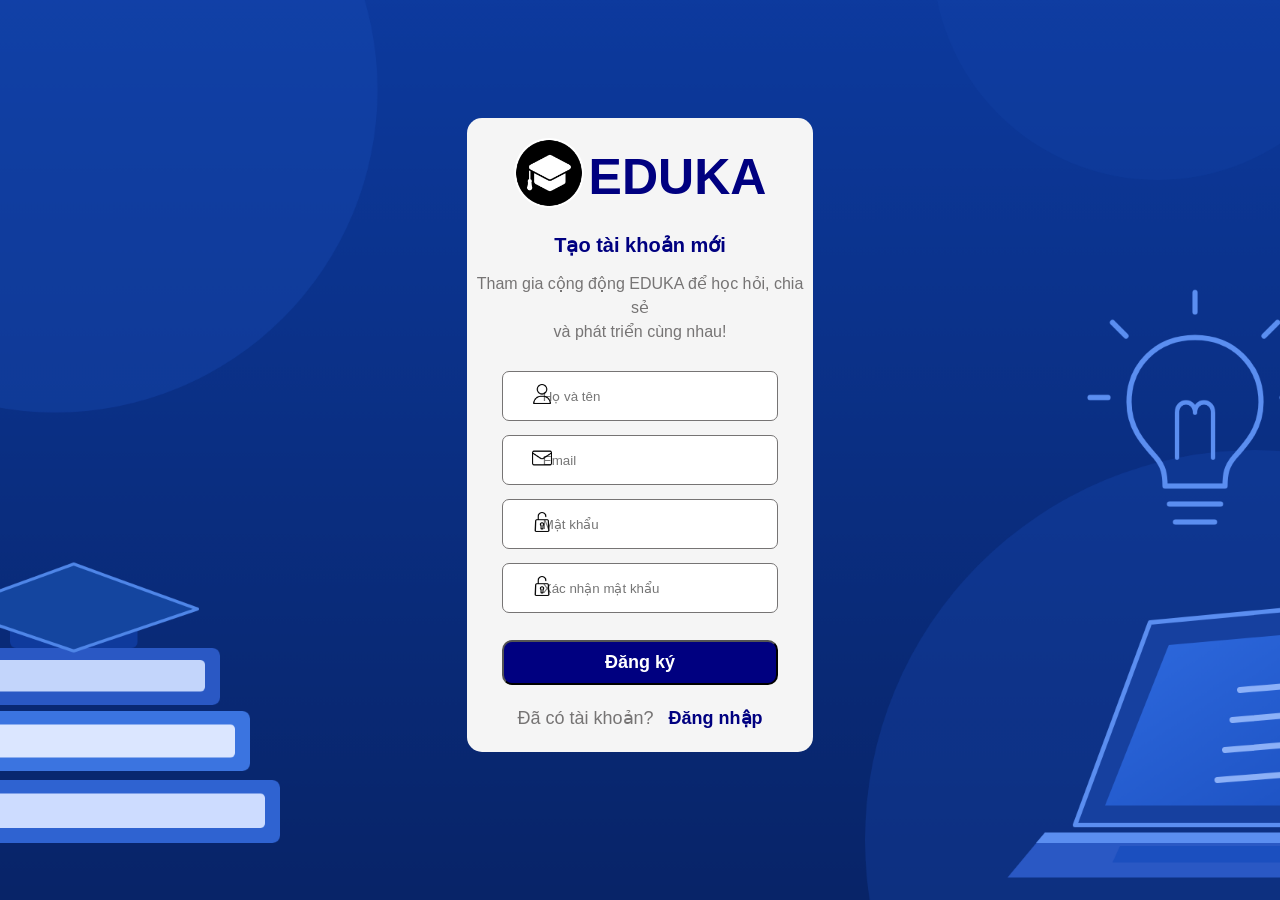
==== pages/dangki.html @ 45b0c85b "update danh ki dang nhap" ====
<!DOCTYPE html>
<html lang="en">

<head>
    <meta charset="UTF-8">
    <meta name="viewport" content="width=device-width, initial-scale=1.0">
    <title>Document</title>
    <link rel="stylesheet" href="../css/chung.css">
    <link rel="stylesheet" href="../css/dangki.css">
</head>

<body>

    <main>
        <div class="tao-tai-khoan">
            <div class="logo">
                <img src="../assets/icons/graduation-cap.png" alt="graduation-cap">
                <h1>EDUKA</h1>
            </div>
            <h3>Tạo tài khoản mới</h3>
            <p>Tham gia cộng động EDUKA để học hỏi, chia sẻ<br> và phát triển cùng nhau!</p>
            <form class="form-dang-ki">
                <div class="icon">
                    <img src="../assets/icons/nguoidung.png" alt="nguoidung">
                    <input type="text" placeholder="Họ và tên" id="name">
                </div>
                <div class="icon">
                    <img src="../assets/icons/email.png" alt="email">
                    <input type="email" placeholder="Email" id="email">
                </div>
                <div class="icon">
                    <img src="../assets/icons/khoa.png" alt="matkhau">
                    <input type="password" placeholder="Mật khẩu" id="password">
                </div>
                <div class="icon">
                    <img src="../assets/icons/khoa.png" alt="xacnhanmatkhau">
                    <input type="password" placeholder="Xác nhận mật khẩu" id="confirm-password">
                </div>
                <button type="submit">Đăng ký</button>
            </form>
            <p class="dang-nhap">Đã có tài khoản? <a href="dangnhap.html">Đăng nhập</a></p>
        </div>
    </main>
    <script src="../js/dangki.js"></script>
</body>

</html>
---- css/chung.css ----
* {
    box-sizing: border-box;
    padding: 0;
    margin: 0;
    font-family: Arial, Helvetica, sans-serif;
}
body {
    background-color: #f5f5f5;
}
header {
    background-color: #000080;
    color: #f5f5f5;
}
main {
    background-color: #f5f5f5;
}
footer {
    background-color: #000080;
    color: #f5f5f5;
}
.mxh{
    display: flex;
    gap: 20px;
}
.mxh > a > img{
    margin-top: 10px;
    width: 35px;
    height: 35px;
}
---- css/dangki.css ----
main {
    display: flex;
    flex-direction: column;
    align-items: center;
    justify-content: center;
    background-image: url("../assets/images/anh-nen-dki-dnhap.png");
    background-size: cover;
    background-position: center;
    width: 100%;
    height: 100vh;


}

.tao-tai-khoan {
    background-color: #f5f5f5;
    text-align: center;
    width: 27%;
    margin-top: 50px;
    border-radius: 15px;
    height: fit-content;
    margin-bottom: 80px;


}

.logo {
    display: flex;
    justify-content: center;
    gap: 5px;
    margin-top: 20px;
    color: #000080;
    margin-bottom: 25px;

}

.logo>img {
    width: 70px;
    height: 70px;
    border-radius: 50%;
    background-color: white;
}

.logo>h1 {
    font-size: 50px;
    margin-top: 10px;
}

.tao-tai-khoan>h3 {
    font-size: 20px;
    margin-bottom: 15px;
    color: #000080;
}

.tao-tai-khoan>p {
    line-height: 1.5;
    margin-bottom: 20px;
    color: #767474;
}

.icon {

    justify-content: center;
    width: 100%;
    border-radius: 50%;
    display: flex;
    align-items: center;
    position: relative;



}

.icon>img {
    width: 20px;
    height: 20px;
    margin-left: 10px;
    position: absolute;
    left: 55px;
    top: 20px;
    z-index: 1;

}

.icon>p {
    display: none;
}

.icon input {
    width: 80%;
    padding: 10px;
    margin: 7px;
    border-radius: 7px;
    height: 50px;
    border: 1px solid #767474;
    padding-left: 40px;

}

form button {
    background-color: #000080;
    padding: 10px;
    width: 80%;
    border-radius: 10px;
    font-size: 18px;
    font-weight: bold;
    margin-top: 20px;
    margin-bottom: 20px;
    color: white;
    margin-bottom: 20px;
    cursor: pointer;
}

.dang-nhap {
    font-size: 18px;
    margin-bottom: 50px;
}

.dang-nhap a {
    text-decoration: none;
    color: #000080;
    font-weight: bold;
    margin-left: 10px;
}
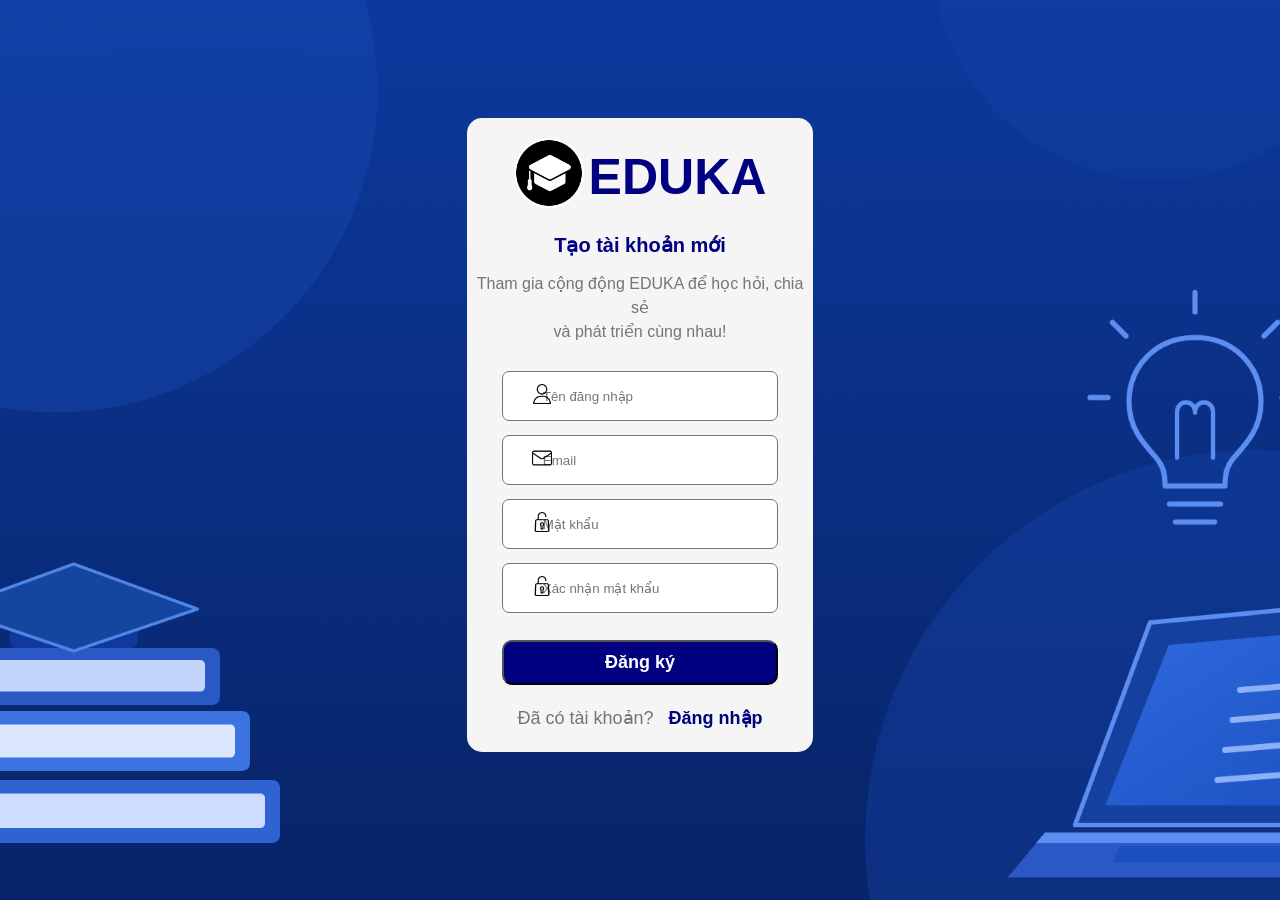
==== commit 749dc755: "update" ====
--- a/pages/dangki.html
+++ b/pages/dangki.html
@@ -19,10 +19,10 @@
             </div>
             <h3>Tạo tài khoản mới</h3>
             <p>Tham gia cộng động EDUKA để học hỏi, chia sẻ<br> và phát triển cùng nhau!</p>
-            <form class="form-dang-ki">
+            <form id="form-dang-ki">
                 <div class="icon">
                     <img src="../assets/icons/nguoidung.png" alt="nguoidung">
-                    <input type="text" placeholder="Họ và tên" id="name">
+                    <input type="text" placeholder="Tên đăng nhập" id="name-account">
                 </div>
                 <div class="icon">
                     <img src="../assets/icons/email.png" alt="email">
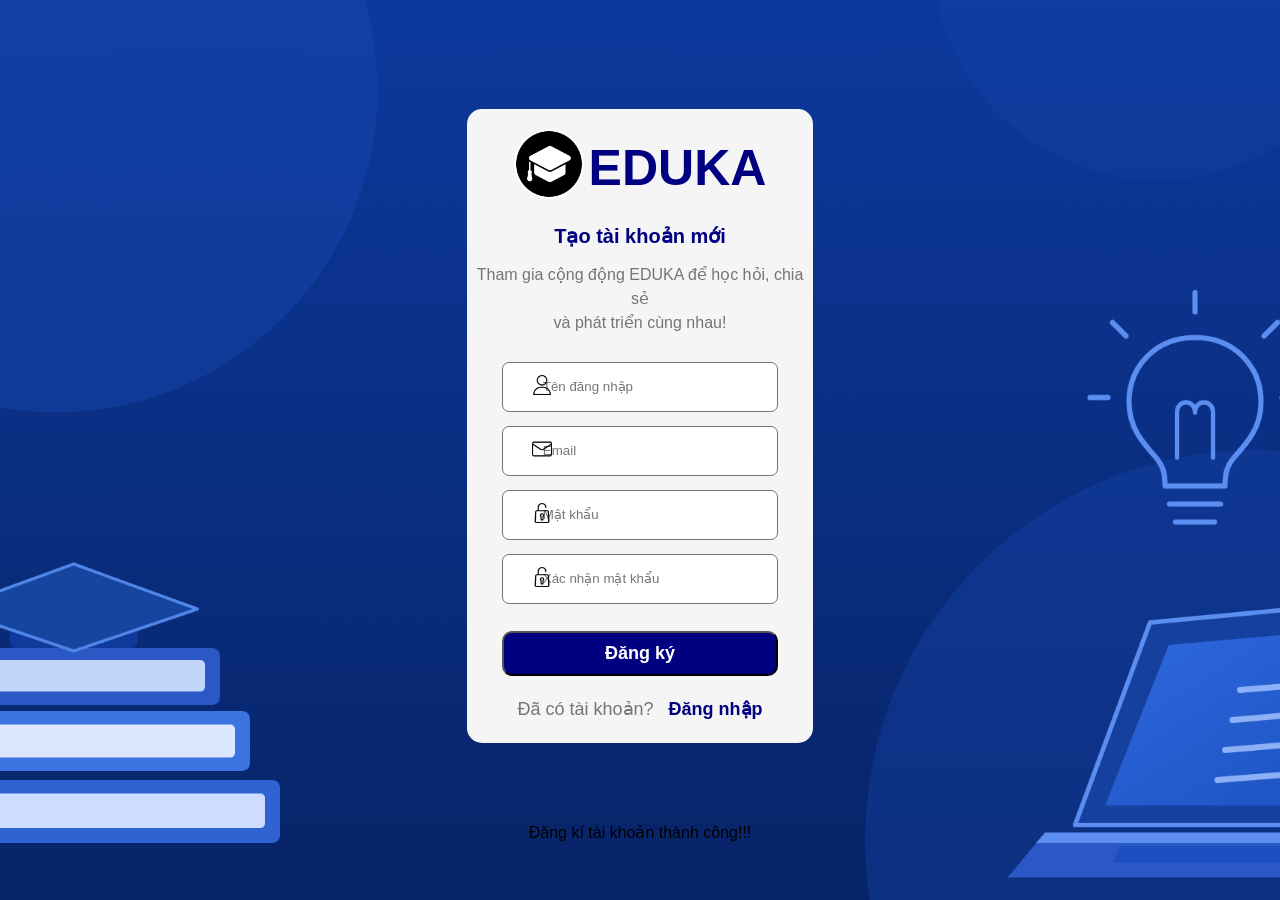
==== commit e8746b64: "update dangki.js" ====
--- a/pages/dangki.html
+++ b/pages/dangki.html
@@ -40,6 +40,7 @@
             </form>
             <p class="dang-nhap">Đã có tài khoản? <a href="dangnhap.html">Đăng nhập</a></p>
         </div>
+        <div id="thong-bao-dang-ky" class="thong-bao-dang-ky">Đăng kí tài khoản thành công!!!</div>
     </main>
     <script src="../js/dangki.js"></script>
 </body>
--- a/css/dangki.css
+++ b/css/dangki.css
@@ -121,4 +121,7 @@
     color: #000080;
     font-weight: bold;
     margin-left: 10px;
+}
+.thong-bao-dang-ki {
+    display: none;
 }
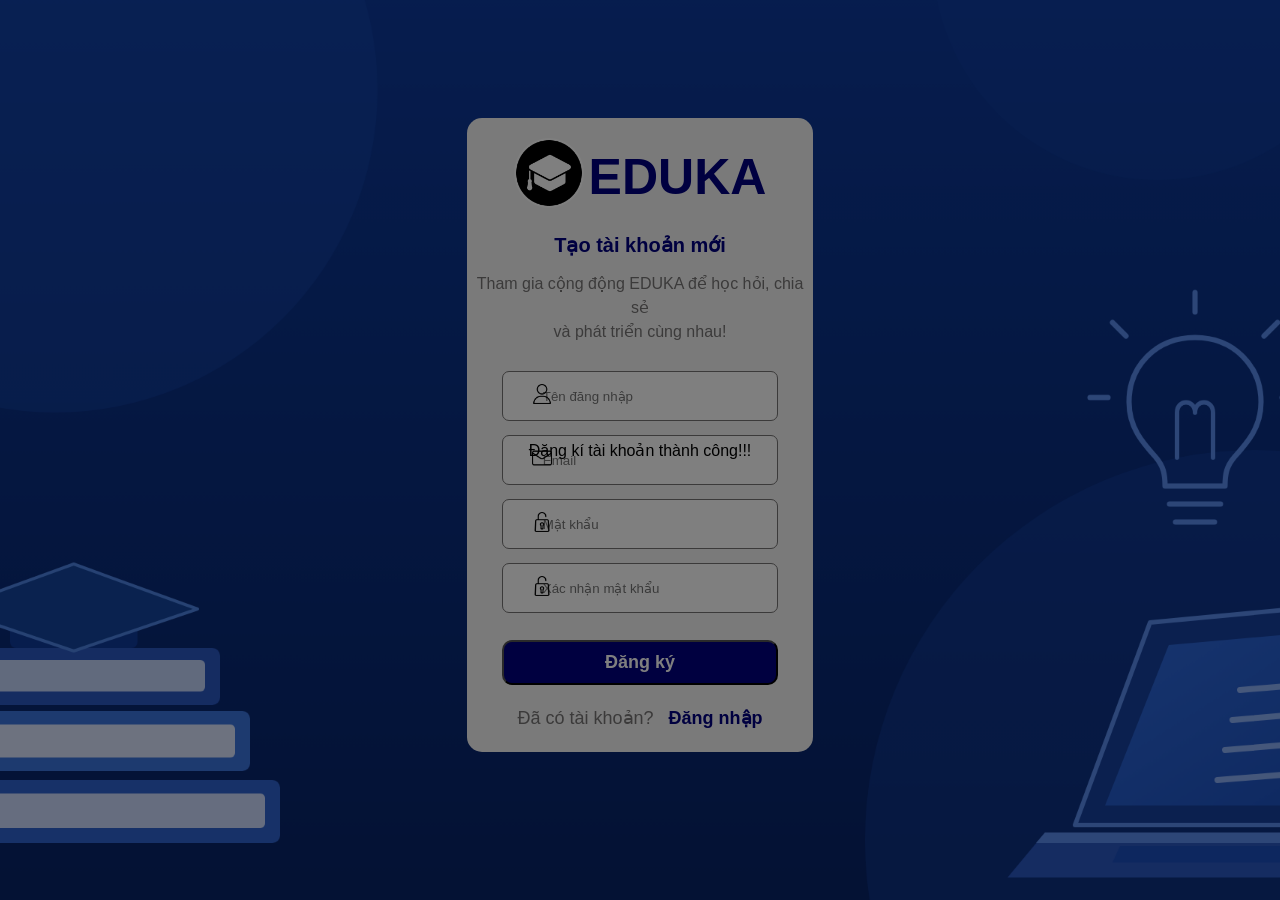
==== commit a181e2de: "thông báo đăng kí thành công" ====
--- a/pages/dangki.html
+++ b/pages/dangki.html
@@ -40,7 +40,7 @@
             </form>
             <p class="dang-nhap">Đã có tài khoản? <a href="dangnhap.html">Đăng nhập</a></p>
         </div>
-        <div id="thong-bao-dang-ky" class="thong-bao-dang-ky">Đăng kí tài khoản thành công!!!</div>
+        <div id="thong-bao-dang-ki" class="thong-bao-dang-ki">Đăng kí tài khoản thành công!!!</div>
     </main>
     <script src="../js/dangki.js"></script>
 </body>
--- a/css/dangki.css
+++ b/css/dangki.css
@@ -122,6 +122,61 @@
     font-weight: bold;
     margin-left: 10px;
 }
+
 .thong-bao-dang-ki {
-    display: none;
+    display: flex;
+    position: fixed;
+    top: 0;
+    left: 0;
+    width: 100%;
+    height: 100%;
+    background-color: rgba(0, 0, 0, 0.5);
+    justify-content: center;
+    align-items: center;
+    z-index: 1000;
+}
+.hop-thong-bao {
+    width: 350px;
+    padding: 30px;
+    background-color: #f5f5f5;
+    border-radius: 15px;
+    text-align: center;
+    box-shadow: 0 10px 30px rgba(0, 0, 0, 0.3);
+}
+.icon-thanh-cong {
+    width: 60px;
+    height: 60px;
+    margin: 0 auto 15px;
+    display: flex;
+    justify-content: center;
+    align-items: center;
+    border-radius: 50%;
+    background-color: #000080;
+    color: white;
+    font-size: 32px;
+    font-weight: bold;
+}
+.hop-thong-bao h3 {
+    color: #000080;
+    font-size: 22px;
+    margin-bottom: 10px;
+}
+.hop-thong-bao p {
+    color: #767474;
+    margin-bottom: 25px;
+}
+.hop-thong-bao button {
+    background-color: #000080;
+    color: white;
+    border: none;
+    border-radius: 8px;
+    padding: 10px 25px;
+    font-size: 16px;
+    font-weight: bold;
+    cursor: pointer;
+    transition: 0.2s;
+}
+
+.hop-thong-bao button:hover {
+    background-color: #000066;
 }
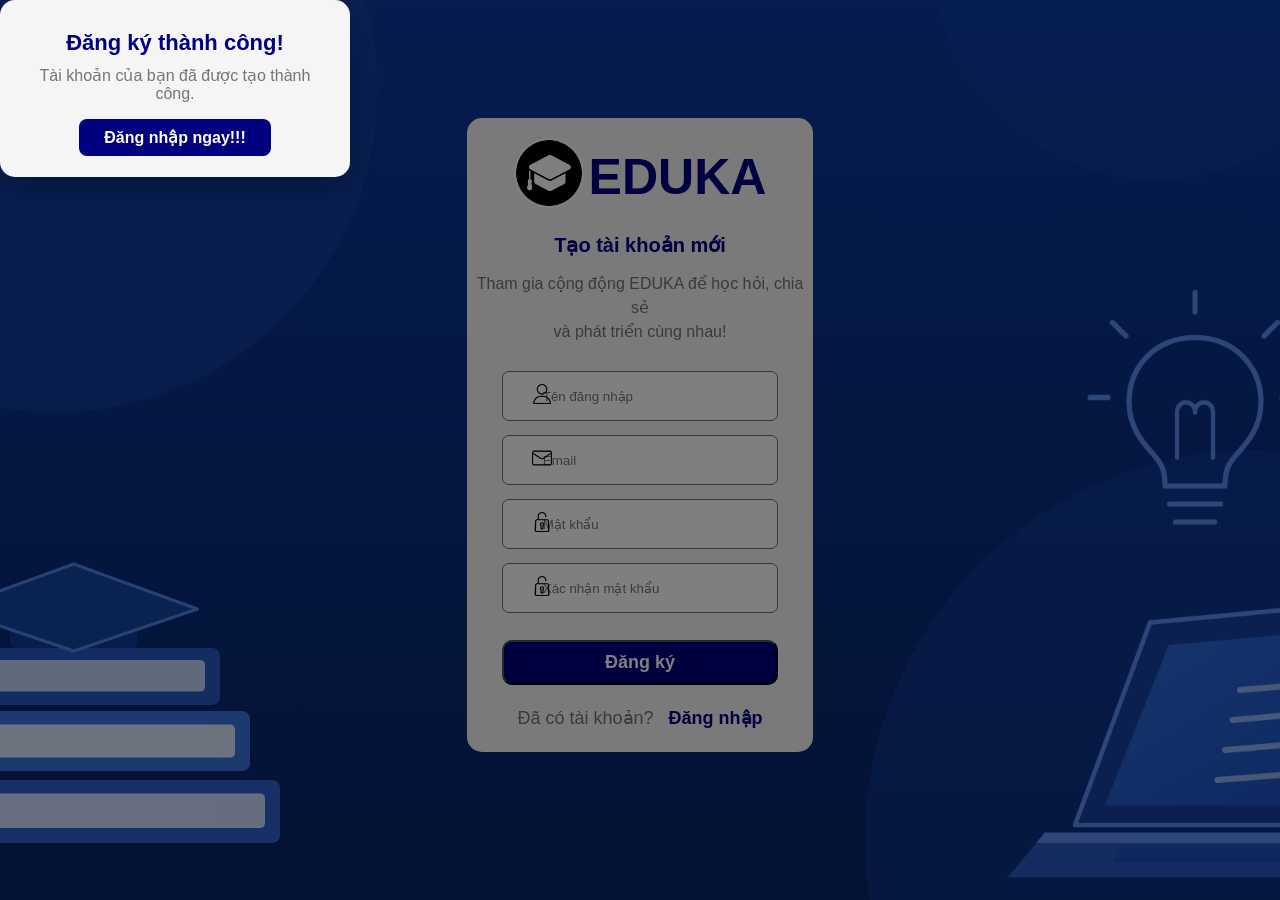
==== commit eb510e13: "thông báo" ====
--- a/pages/dangki.html
+++ b/pages/dangki.html
@@ -40,7 +40,13 @@
             </form>
             <p class="dang-nhap">Đã có tài khoản? <a href="dangnhap.html">Đăng nhập</a></p>
         </div>
-        <div id="thong-bao-dang-ki" class="thong-bao-dang-ki">Đăng kí tài khoản thành công!!!</div>
+        <div id="thong-bao-dang-ki" class="thong-bao-dang-ki">
+            <div class="hop-thong-bao">
+                <h3>Đăng ký thành công!</h3>
+                <p>Tài khoản của bạn đã được tạo thành công.</p>
+                <a href="dangnhap.html">Đăng nhập ngay!!!</a>
+            </div>
+        </div>
     </main>
     <script src="../js/dangki.js"></script>
 </body>
--- a/css/dangki.css
+++ b/css/dangki.css
@@ -124,7 +124,6 @@
 }
 
 .thong-bao-dang-ki {
-    display: flex;
     position: fixed;
     top: 0;
     left: 0;
@@ -143,19 +142,7 @@
     text-align: center;
     box-shadow: 0 10px 30px rgba(0, 0, 0, 0.3);
 }
-.icon-thanh-cong {
-    width: 60px;
-    height: 60px;
-    margin: 0 auto 15px;
-    display: flex;
-    justify-content: center;
-    align-items: center;
-    border-radius: 50%;
-    background-color: #000080;
-    color: white;
-    font-size: 32px;
-    font-weight: bold;
-}
+
 .hop-thong-bao h3 {
     color: #000080;
     font-size: 22px;
@@ -165,7 +152,8 @@
     color: #767474;
     margin-bottom: 25px;
 }
-.hop-thong-bao button {
+.hop-thong-bao a {
+    text-decoration: none;
     background-color: #000080;
     color: white;
     border: none;
@@ -174,9 +162,7 @@
     font-size: 16px;
     font-weight: bold;
     cursor: pointer;
-    transition: 0.2s;
 }
-
-.hop-thong-bao button:hover {
-    background-color: #000066;
+#dang-ki-thanh-cong {
+    display: none;
 }
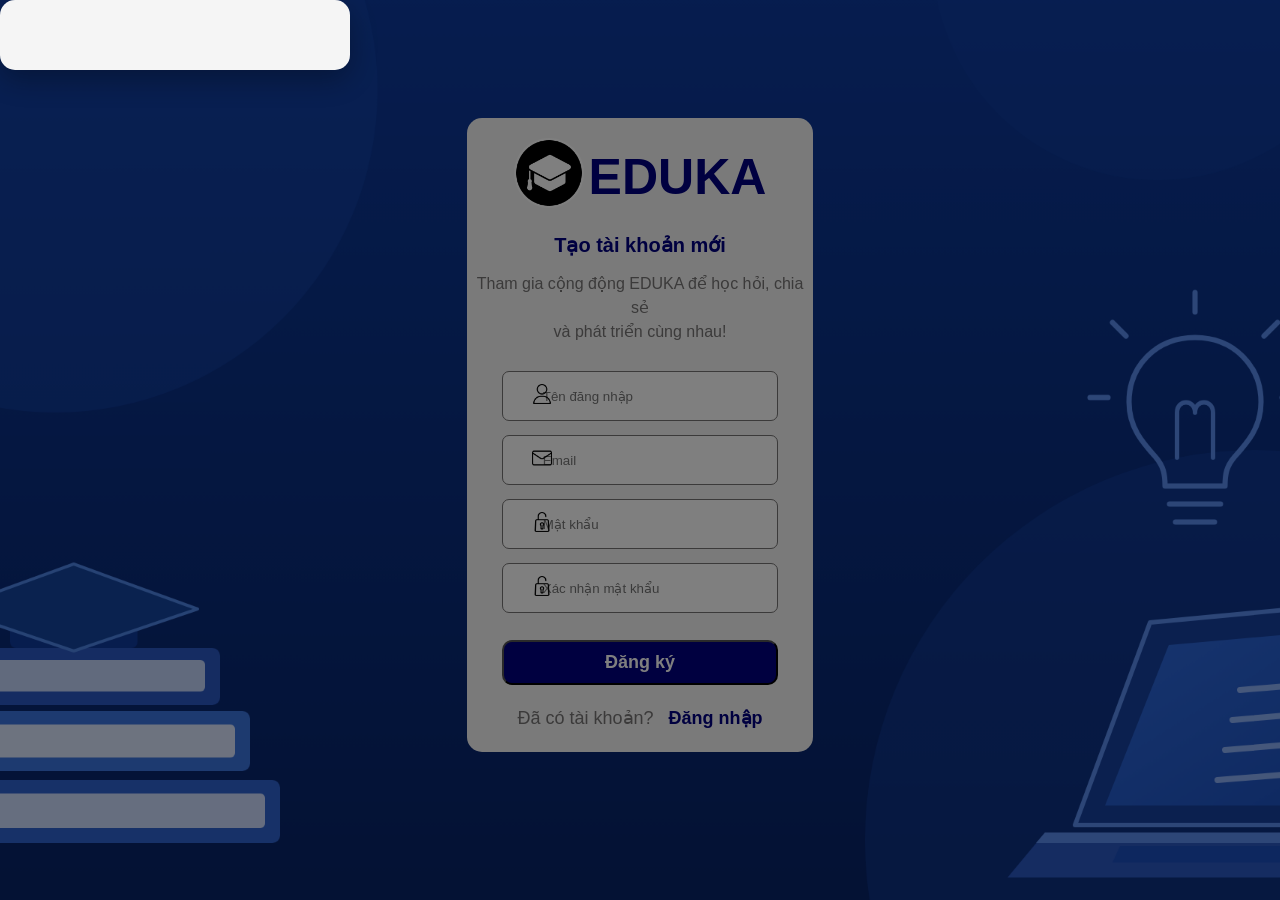
==== commit 2a973359: "thông báo" ====
--- a/pages/dangki.html
+++ b/pages/dangki.html
@@ -40,11 +40,18 @@
             </form>
             <p class="dang-nhap">Đã có tài khoản? <a href="dangnhap.html">Đăng nhập</a></p>
         </div>
-        <div id="thong-bao-dang-ki" class="thong-bao-dang-ki">
+        <div id="dang-ki-thanh-cong" class="thong-bao-dang-ki">
             <div class="hop-thong-bao">
                 <h3>Đăng ký thành công!</h3>
                 <p>Tài khoản của bạn đã được tạo thành công.</p>
                 <a href="dangnhap.html">Đăng nhập ngay!!!</a>
+            </div>
+        </div>
+        <div id="thieu-thong-tin" class="thong-bao-dang-ki">
+            <div class="hop-thong-bao">
+                <h3>
+                    
+                </h3>
             </div>
         </div>
     </main>
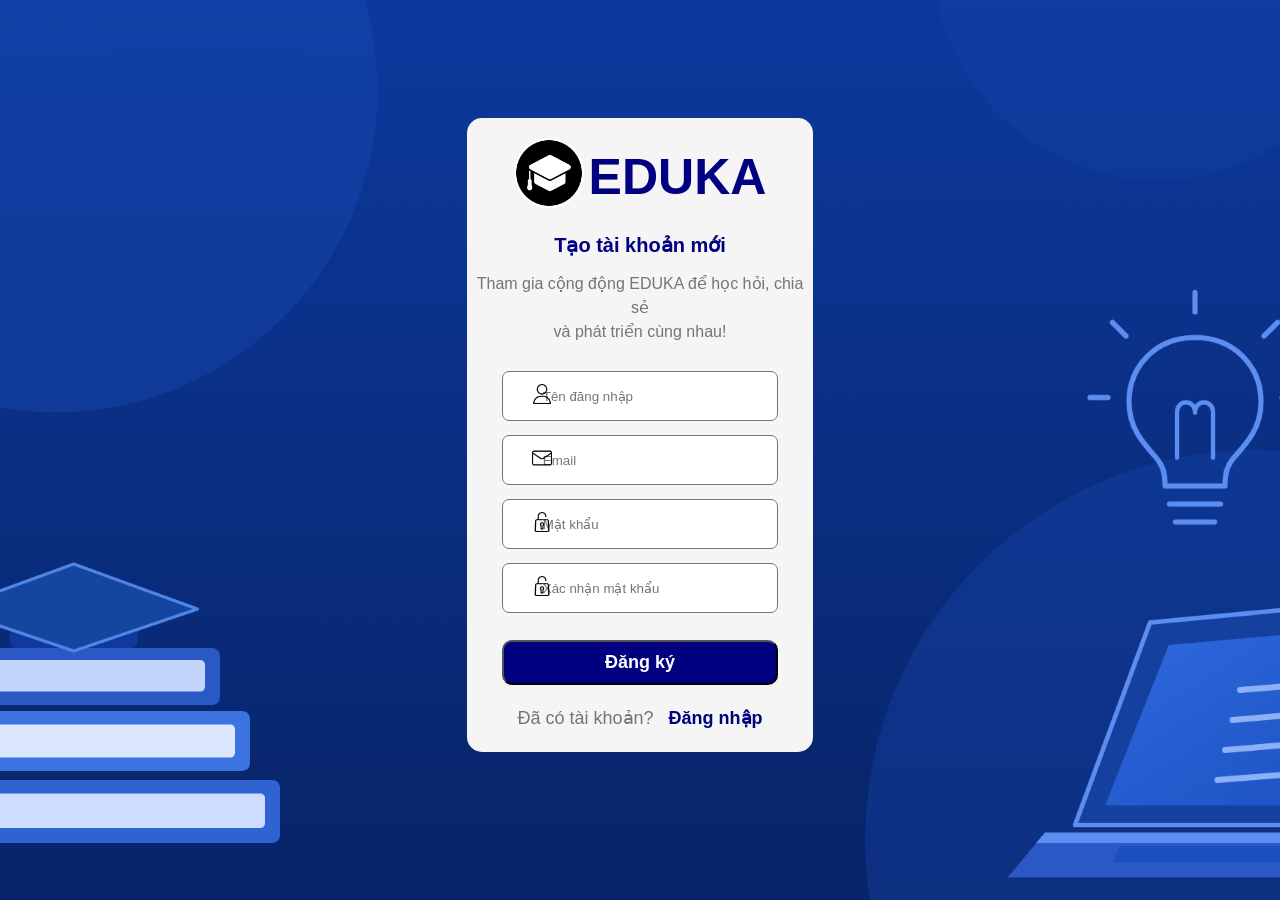
==== commit 645b3ea9: "thông báo" ====
--- a/pages/dangki.html
+++ b/pages/dangki.html
@@ -50,8 +50,10 @@
         <div id="thieu-thong-tin" class="thong-bao-dang-ki">
             <div class="hop-thong-bao">
                 <h3>
-                    
+                    Thông báo!!!
                 </h3>
+                <p>Vui lòng nhập đủ thông tin!!!</p>
+                <button type="button" class="btn-dong-thong-bao">Đóng</button>
             </div>
         </div>
     </main>
--- a/css/dangki.css
+++ b/css/dangki.css
@@ -163,6 +163,19 @@
     font-weight: bold;
     cursor: pointer;
 }
+.hop-thong-bao button {
+    background-color: #000080;
+    color: white;
+    border: none;
+    border-radius: 8px;
+    padding: 10px 25px;
+    font-size: 16px;
+    font-weight: bold;
+    cursor: pointer;
+}
 #dang-ki-thanh-cong {
     display: none;
+}
+#thieu-thong-tin {
+    display: none;
 }
